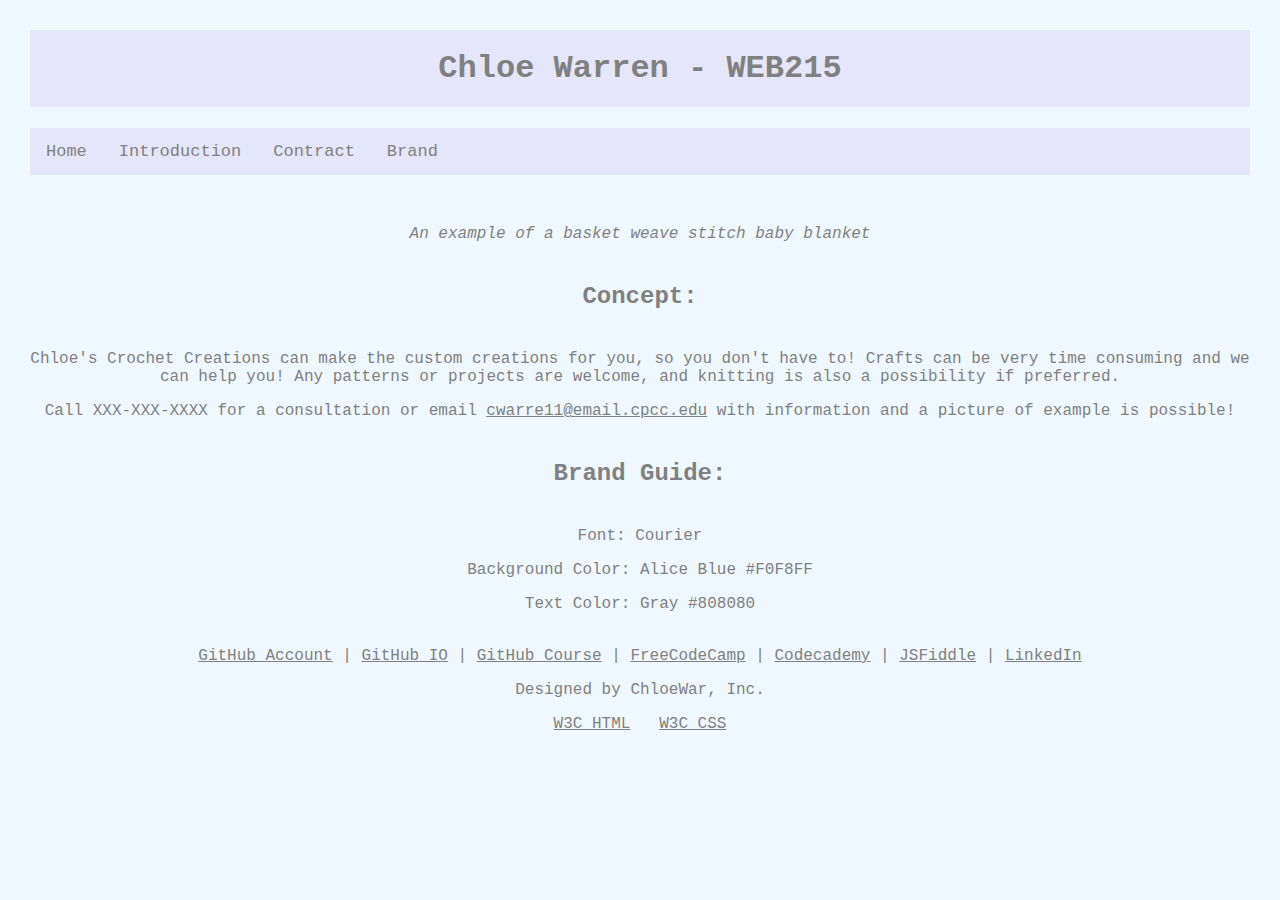
==== brand.html @ 517e96af "Update brand.html" ====
<!DOCTYPE HTML>
	<html lang ="en">

<head>
	<meta charset="UTF-8">
	<link rel="stylesheet" type="text/css" href="styles/default.css">
	<title>Chloe Warren Brand Page</title>
			
</head>

	<div data-include="components/header.html"></div>	
<main>		
	<p class="brandName>Chloe's Crochet Creations</p>

	<h2><i>Handcrafted without having to do it yourself!</i></h2>
			
		<div>
	<figure>
			<img src="images/basketweavestitch.jpg" alt="Blanket">
			<br>
		<figcaption>An example of a basket weave stitch baby blanket</figcaption>
	</figure>
	</div>
	<article>
		<h2>Concept:</h2>
			<p>Chloe's Crochet Creations can make the custom creations for you, so you don't have to! Crafts can be very time consuming and we can help you! Any patterns or projects are welcome, and knitting is also a possibility if preferred.</p>
			<p>Call XXX-XXX-XXXX for a consultation or email <a href="mailto:cwarre11@email.cpcc.edu">cwarre11@email.cpcc.edu</a> with information and a picture of example is possible!</p>
	</article>	
	<article>
		<h2>Brand Guide: </h2>
			<p>Font: Courier</p>
			<p>Background Color: Alice Blue #F0F8FF</p>
			<p>Text Color: Gray #808080</p>
	</article>
	<br>
	</main>

<div data-include="components/footer.html"></div>
<script src="scripts/include.js"></script>
<script src="scripts/validate.js"></script>
</body>
</html>
---- styles/default.css ----
body 
{
  margin: 30px;
  font-family: courier;
  background-color: #F0F8FF; 
  color: #808080;
}
h1, h2, h3 
{
	color: #808080;
	padding-top: 20px;
    padding-bottom: 20px;
	text-align: center;
}
h1 
{
		background-color: #E6E6FA;
}
figure 
{
	text-align: center;
	margin: auto;
}
figcaption 
{
	font-style: italic;
	text-align: center;
}
article 
{
	text-align: center;
}
footer 
{
	text-align: center;
}
footer img 
{
	width: 88px;
	height: auto;
}
th, td 
{
	border: 1px solid black;
}
th 
{
	font-weight: bold;
	font-size: 30px;
}
td 
{
	font-size: 20px;
}
table 
{
	border: 3px solid black;
	margin: auto;
	width: 70%;
}
address 
{
	text-align: center;
	font-weight: bold;
	font-size: 25px;
}
a:link
{
color: gray;	
}

a:hover 
{
  color: black;
}

.topnav 
{
	background-color: #E6E6FA;
	overflow: hidden;
}

.topnav a 
{
	float: left;
	color: #808080;
	text-align: center;
	padding: 14px 16px;
	text-decoration: none;
	font-size: 17px;
	}

.topnav a:hover 
{
	background-color: #E6E6FA;
	color: black;
}

.topnav a.active 
{
	background-color: #E6E6FA;
	color: black;
	font-weight: bold;
}
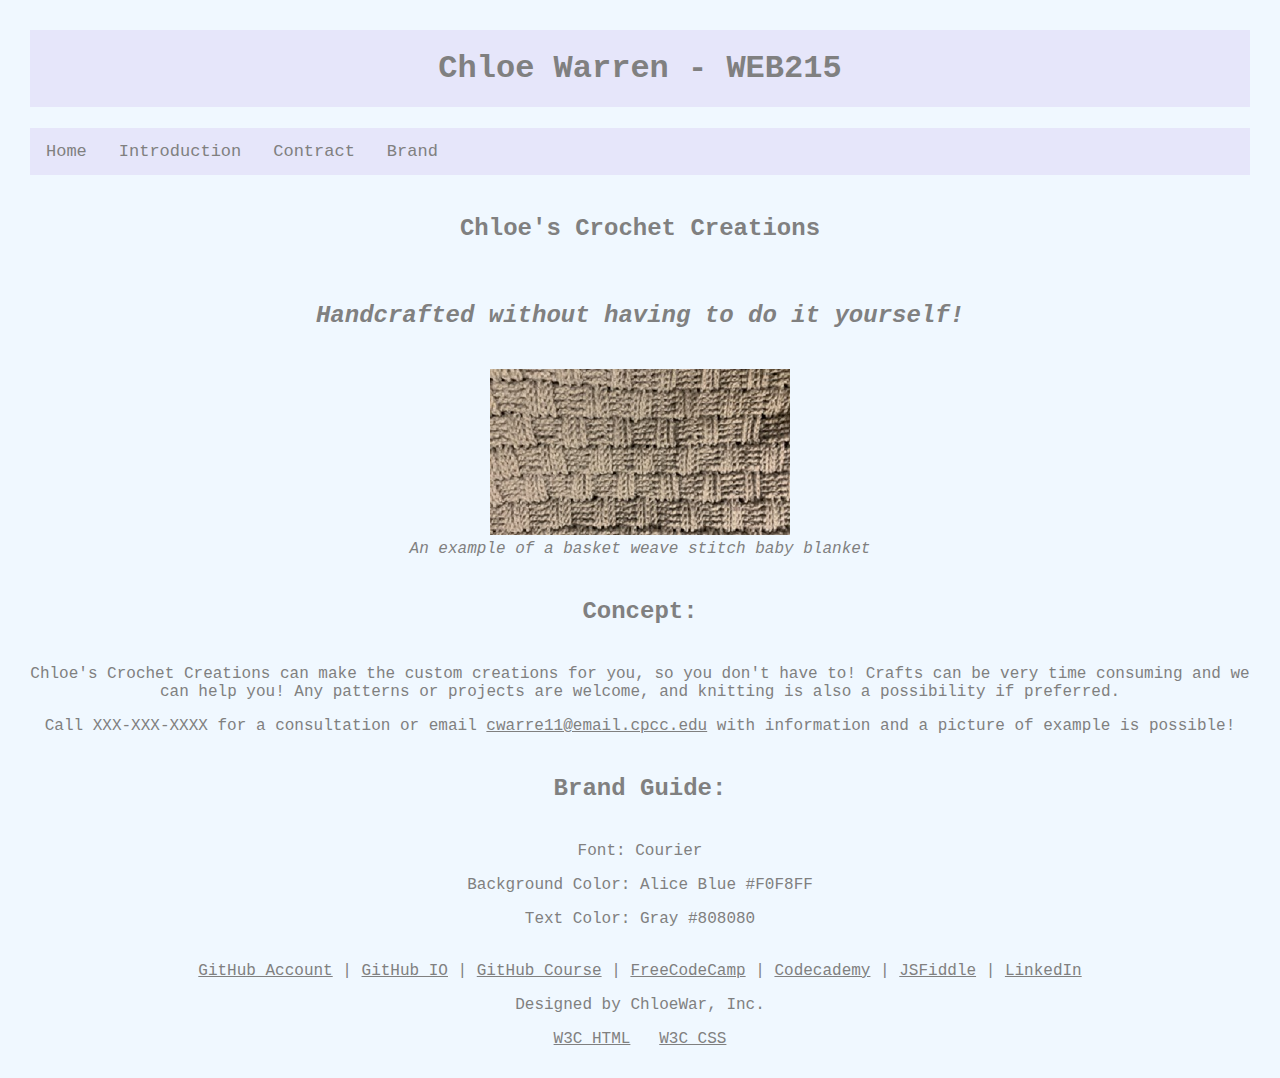
==== commit ae7d655d: "Update brand.html" ====
--- a/brand.html
+++ b/brand.html
@@ -10,7 +10,7 @@
 
 	<div data-include="components/header.html"></div>	
 <main>		
-	<p class="brandName>Chloe's Crochet Creations</p>
+	<h2>Chloe's Crochet Creations</h2>
 
 	<h2><i>Handcrafted without having to do it yourself!</i></h2>
 			
--- a/styles/default.css
+++ b/styles/default.css
@@ -15,6 +15,11 @@
 h1 
 {
 		background-color: #E6E6FA;
+}
+.brandName
+{
+	text-align: center;
+	font-size: 25px;
 }
 figure 
 {
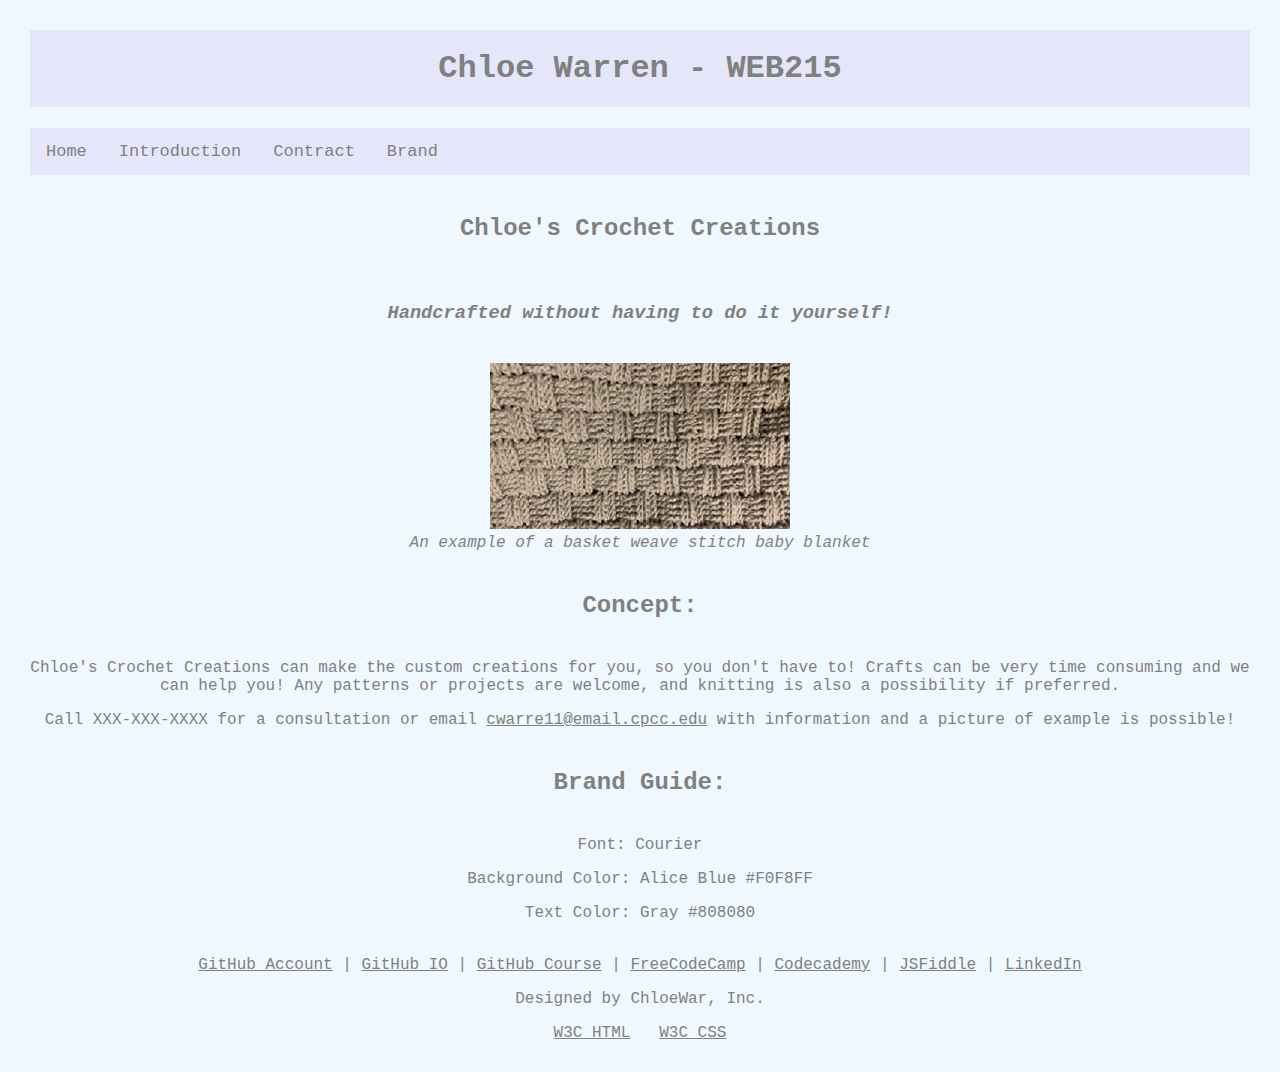
==== commit 07d51d32: "Update brand.html" ====
--- a/brand.html
+++ b/brand.html
@@ -12,7 +12,7 @@
 <main>		
 	<h2>Chloe's Crochet Creations</h2>
 
-	<h2><i>Handcrafted without having to do it yourself!</i></h2>
+	<h3><i>Handcrafted without having to do it yourself!</i></h3>
 			
 		<div>
 	<figure>
--- a/styles/default.css
+++ b/styles/default.css
@@ -15,11 +15,6 @@
 h1 
 {
 		background-color: #E6E6FA;
-}
-.brandName
-{
-	text-align: center;
-	font-size: 25px;
 }
 figure 
 {
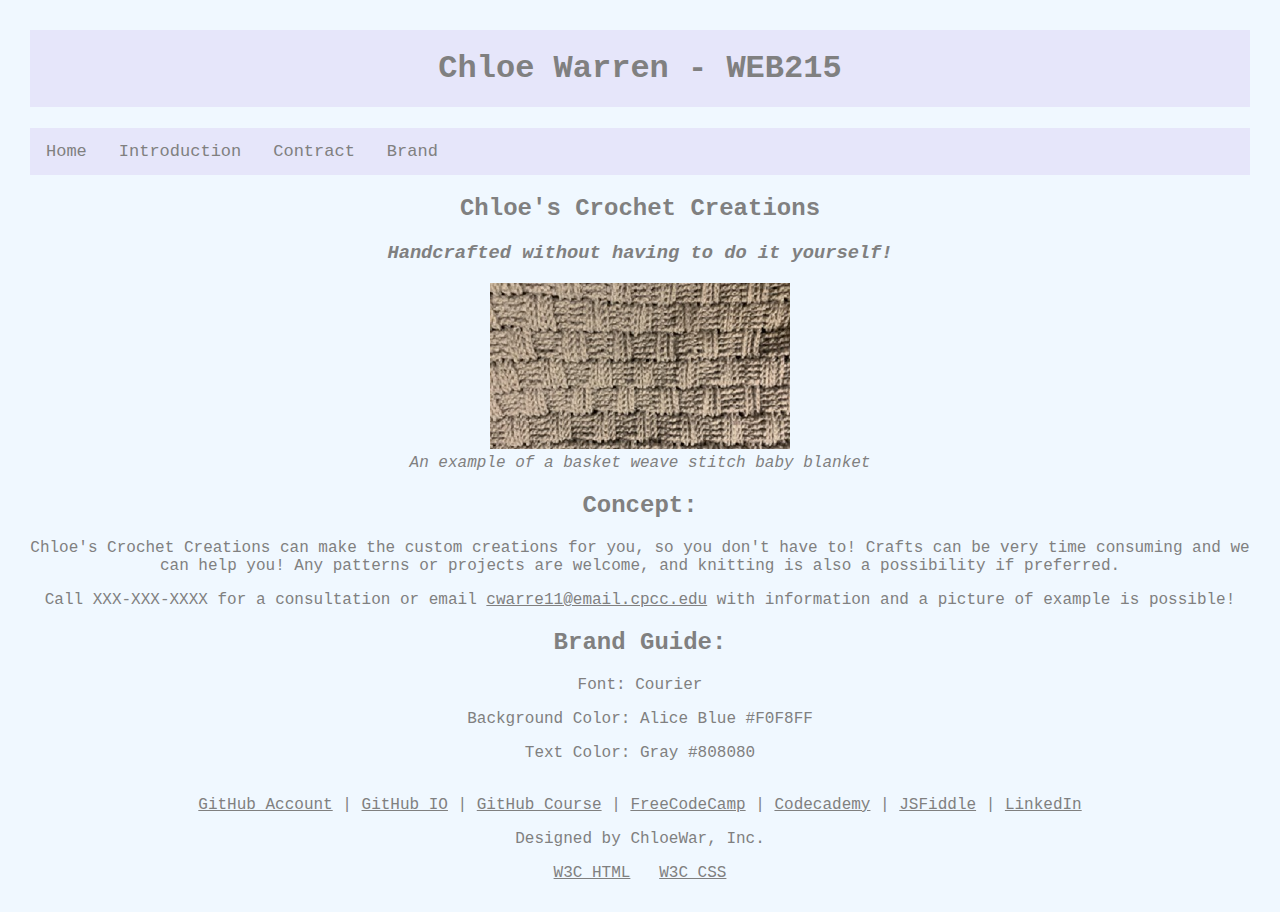
==== commit b57ad214: "Update brand.html" ====
--- a/brand.html
+++ b/brand.html
@@ -10,7 +10,7 @@
 
 	<div data-include="components/header.html"></div>	
 <main>		
-	<h2>Chloe's Crochet Creations</h2>
+	<h2><b>Chloe's Crochet Creations</b></h2>
 
 	<h3><i>Handcrafted without having to do it yourself!</i></h3>
 			
--- a/styles/default.css
+++ b/styles/default.css
@@ -5,16 +5,18 @@
   background-color: #F0F8FF; 
   color: #808080;
 }
-h1, h2, h3 
+h1
+{		
+	background-color: #E6E6FA;
+	color: #808080;
+	padding-top: 20px;
+    	padding-bottom: 20px;
+	text-align: center;
+}
+h2, h3
 {
 	color: #808080;
-	padding-top: 20px;
-    padding-bottom: 20px;
 	text-align: center;
-}
-h1 
-{
-		background-color: #E6E6FA;
 }
 figure 
 {
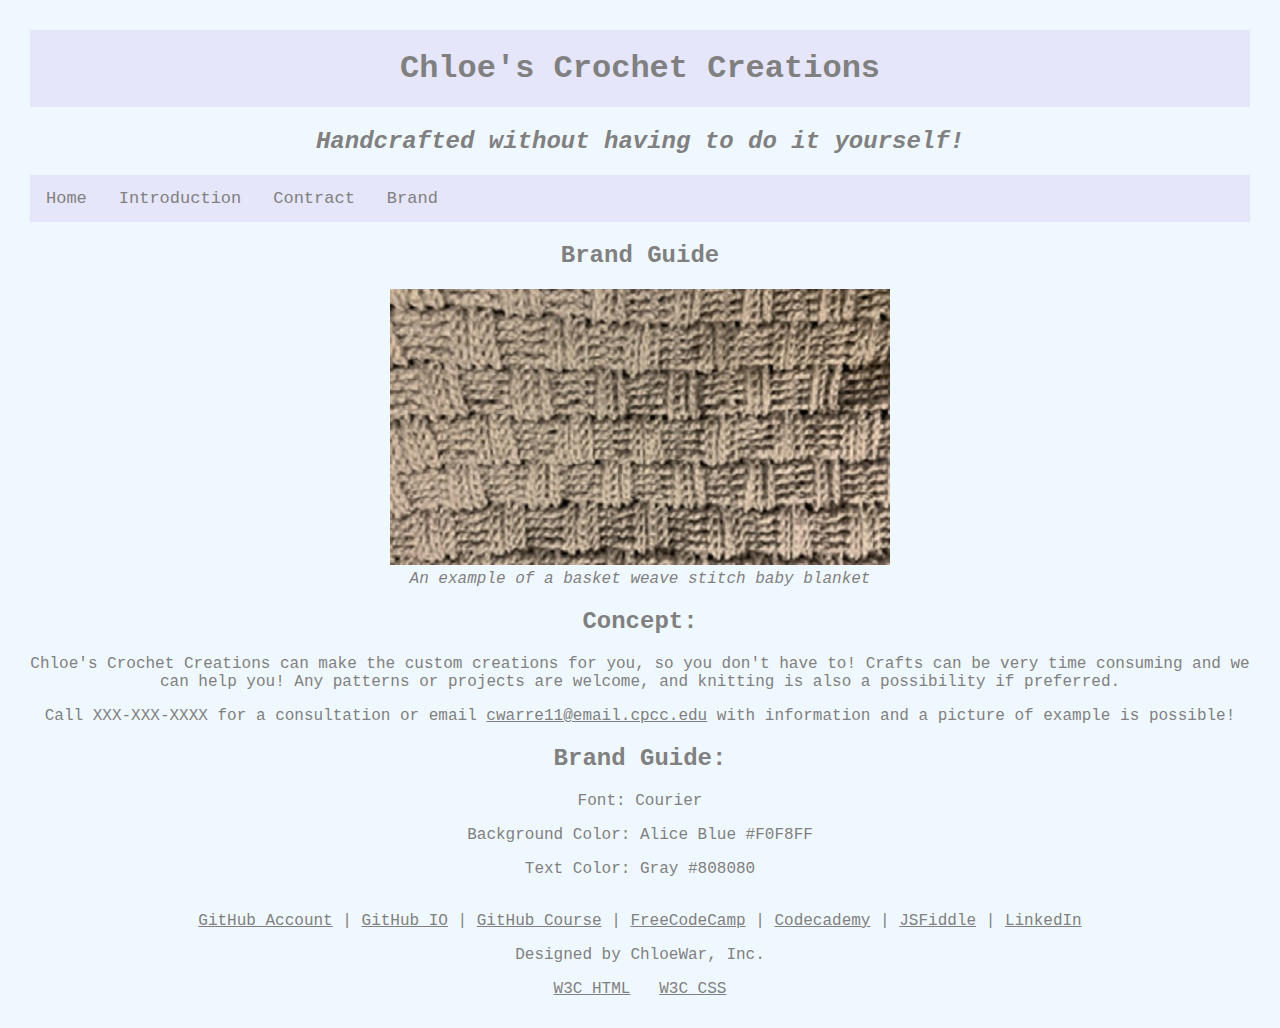
==== commit 324dc681: "Update brand.html" ====
--- a/brand.html
+++ b/brand.html
@@ -10,10 +10,7 @@
 
 	<div data-include="components/header.html"></div>	
 <main>		
-	<h2><b>Chloe's Crochet Creations</b></h2>
-
-	<h3><i>Handcrafted without having to do it yourself!</i></h3>
-			
+	<h2>Brand Guide</h2>		
 		<div>
 	<figure>
 			<img src="images/basketweavestitch.jpg" alt="Blanket">
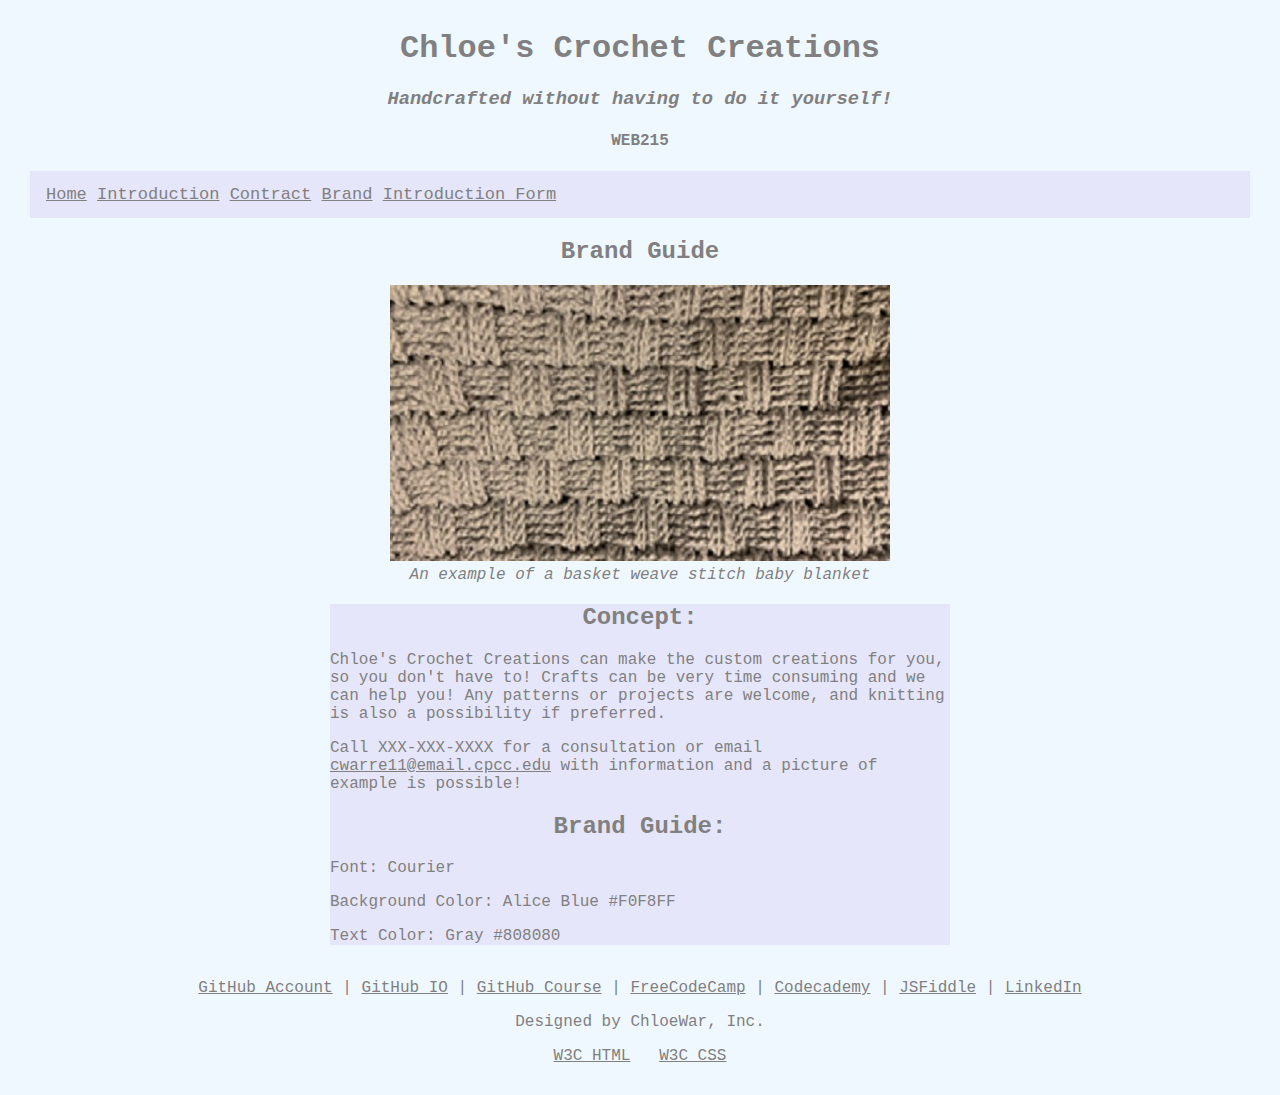
==== commit 552b5fe6: "Update brand.html" ====
--- a/brand.html
+++ b/brand.html
@@ -22,8 +22,7 @@
 		<h2>Concept:</h2>
 			<p>Chloe's Crochet Creations can make the custom creations for you, so you don't have to! Crafts can be very time consuming and we can help you! Any patterns or projects are welcome, and knitting is also a possibility if preferred.</p>
 			<p>Call XXX-XXX-XXXX for a consultation or email <a href="mailto:cwarre11@email.cpcc.edu">cwarre11@email.cpcc.edu</a> with information and a picture of example is possible!</p>
-	</article>	
-	<article>
+	
 		<h2>Brand Guide: </h2>
 			<p>Font: Courier</p>
 			<p>Background Color: Alice Blue #F0F8FF</p>
--- a/styles/default.css
+++ b/styles/default.css
@@ -1,27 +1,51 @@
+
+html,body
+{
+	margin:0;
+	padding:0;
+}
+
 body 
 {
   margin: 30px;
-  font-family: courier;
+  font-family: courier new;
   background-color: #F0F8FF; 
   color: #808080;
 }
-h1
+
+section
+{
+    margin-left: 300px;
+    margin-right: 300px;
+    margin-top: 10px;
+    margin-bottom: 50px;
+    background-color: #E6E6FA;
+    display: block;
+    text-align: center;
+    border-style: solid;
+    border-width: 1px;
+    border-radius: 80px;
+    padding-top: 5px;
+    padding-bottom: 8px;
+}
+
+
+h1, h2, h3, h4
 {		
-	background-color: #E6E6FA;
-	color: #808080;
-	padding-top: 20px;
-    	padding-bottom: 20px;
-	text-align: center;
-}
-h2, h3
-{
 	color: #808080;
 	text-align: center;
 }
+
 figure 
 {
-	text-align: center;
-	margin: auto;
+    text-align: center;
+	
+}
+header img
+{
+    float: center;
+    margin-right: 0;
+    margin-top: 0;
 }
 figcaption 
 {
@@ -30,16 +54,14 @@
 }
 article 
 {
-	text-align: center;
+	text-align: left;
+	margin-left: 300px;
+	margin-right: 300px;
+	background-color: #E6E6FA;
 }
 footer 
 {
 	text-align: center;
-}
-footer img 
-{
-	width: 88px;
-	height: auto;
 }
 th, td 
 {
@@ -76,31 +98,50 @@
   color: black;
 }
 
+.container 
+{
+	text-align: center;
+}
+
+.chloegrad 
+{
+	width: 25%;
+	height: auto;
+}
+
+.container
+{
+	text-align: center;	
+}
+header nav
+{
+	background-color: #E6E6FA;
+	color: #808080;
+	text-align: left;
+	padding: 14px 16px;
+	text-decoration: none;
+	font-size: 17px;
+    float: center;
+}
+
+
 .topnav 
 {
 	background-color: #E6E6FA;
-	overflow: hidden;
-}
-
-.topnav a 
-{
-	float: left;
 	color: #808080;
-	text-align: center;
+	text-align: left;
 	padding: 14px 16px;
 	text-decoration: none;
 	font-size: 17px;
-	}
-
-.topnav a:hover 
+    float: center;
+}
+nav a:hover 
 {
-	background-color: #E6E6FA;
 	color: black;
 }
 
-.topnav a.active 
+nav a.active 
 {
-	background-color: #E6E6FA;
 	color: black;
 	font-weight: bold;
 }
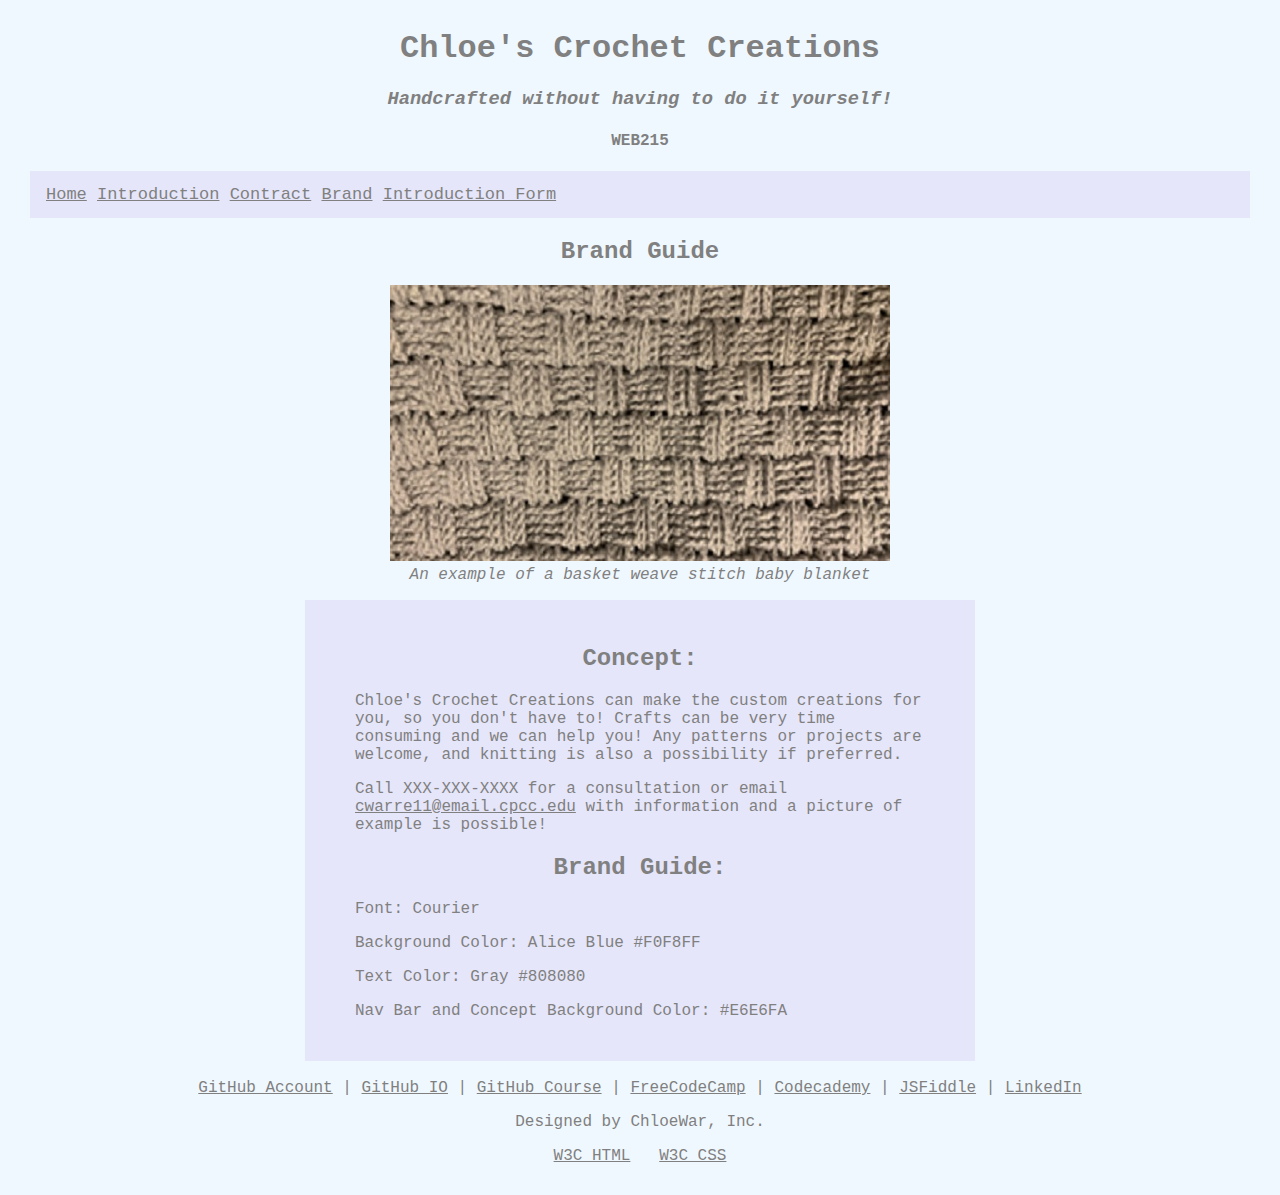
==== commit 6124bc3e: "Update brand.html" ====
--- a/brand.html
+++ b/brand.html
@@ -27,6 +27,7 @@
 			<p>Font: Courier</p>
 			<p>Background Color: Alice Blue #F0F8FF</p>
 			<p>Text Color: Gray #808080</p>
+			<p>Nav Bar and Concept Background Color: #E6E6FA</p>
 	</article>
 	<br>
 	</main>
--- a/styles/default.css
+++ b/styles/default.css
@@ -55,8 +55,9 @@
 article 
 {
 	text-align: left;
-	margin-left: 300px;
-	margin-right: 300px;
+	margin-left: 275px;
+	margin-right: 275px;
+	padding: 25px 50px;
 	background-color: #E6E6FA;
 }
 footer 
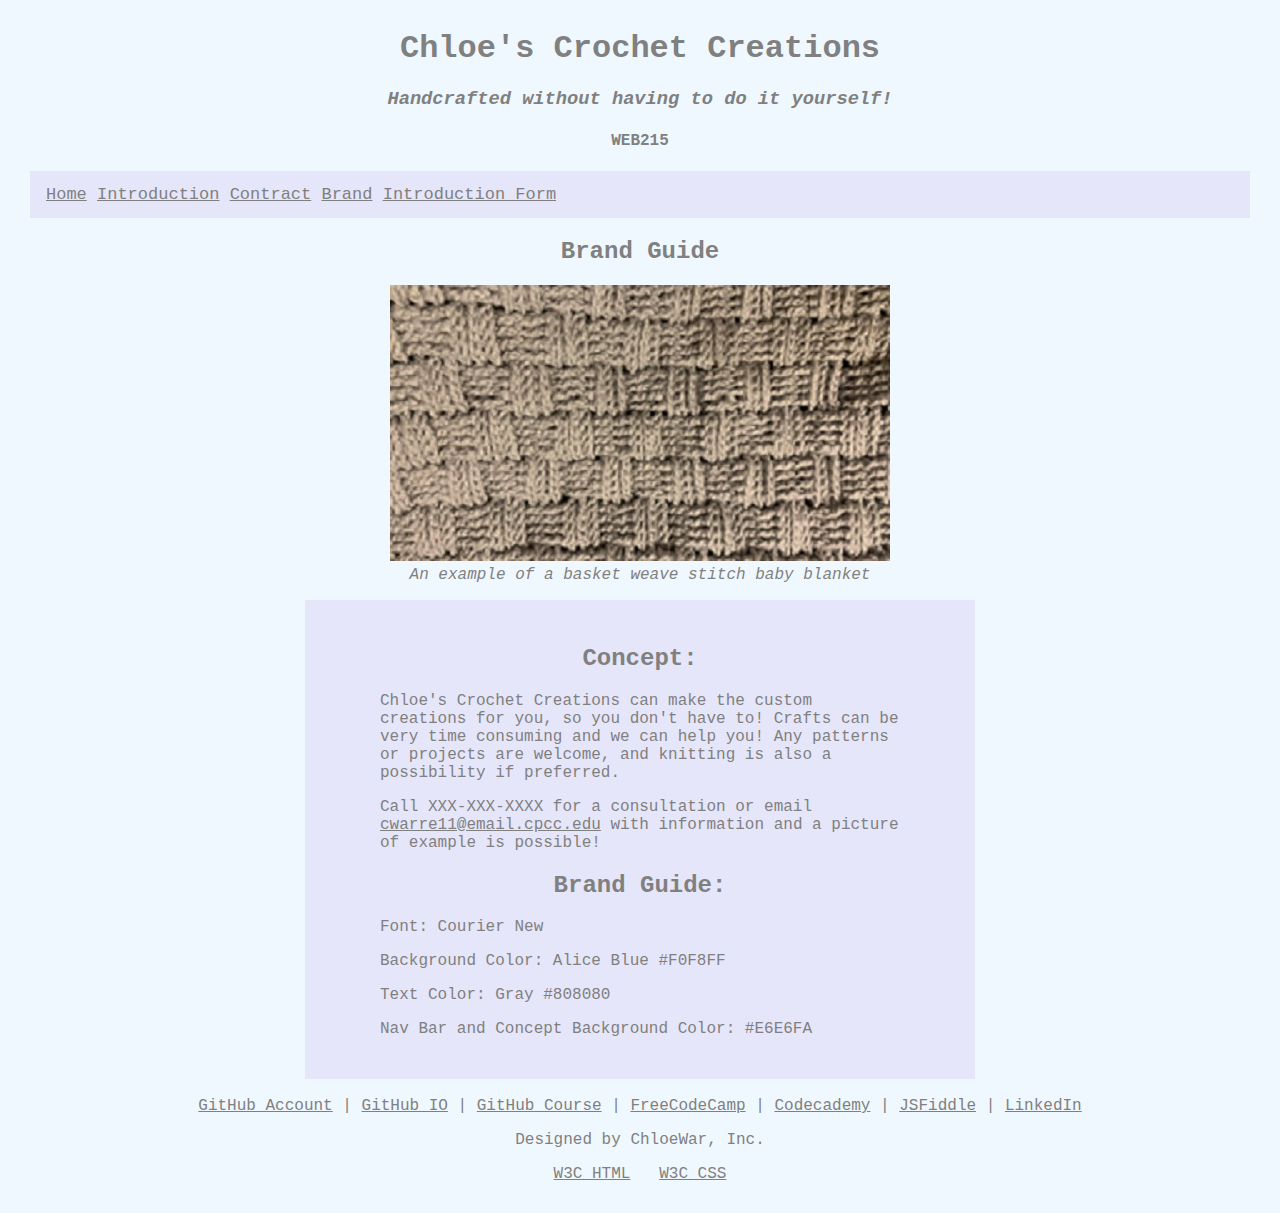
==== commit eae8e1d2: "Update brand.html" ====
--- a/brand.html
+++ b/brand.html
@@ -24,7 +24,7 @@
 			<p>Call XXX-XXX-XXXX for a consultation or email <a href="mailto:cwarre11@email.cpcc.edu">cwarre11@email.cpcc.edu</a> with information and a picture of example is possible!</p>
 	
 		<h2>Brand Guide: </h2>
-			<p>Font: Courier</p>
+			<p>Font: Courier New</p>
 			<p>Background Color: Alice Blue #F0F8FF</p>
 			<p>Text Color: Gray #808080</p>
 			<p>Nav Bar and Concept Background Color: #E6E6FA</p>
--- a/styles/default.css
+++ b/styles/default.css
@@ -57,7 +57,7 @@
 	text-align: left;
 	margin-left: 275px;
 	margin-right: 275px;
-	padding: 25px 50px;
+	padding: 25px 75px;
 	background-color: #E6E6FA;
 }
 footer 
